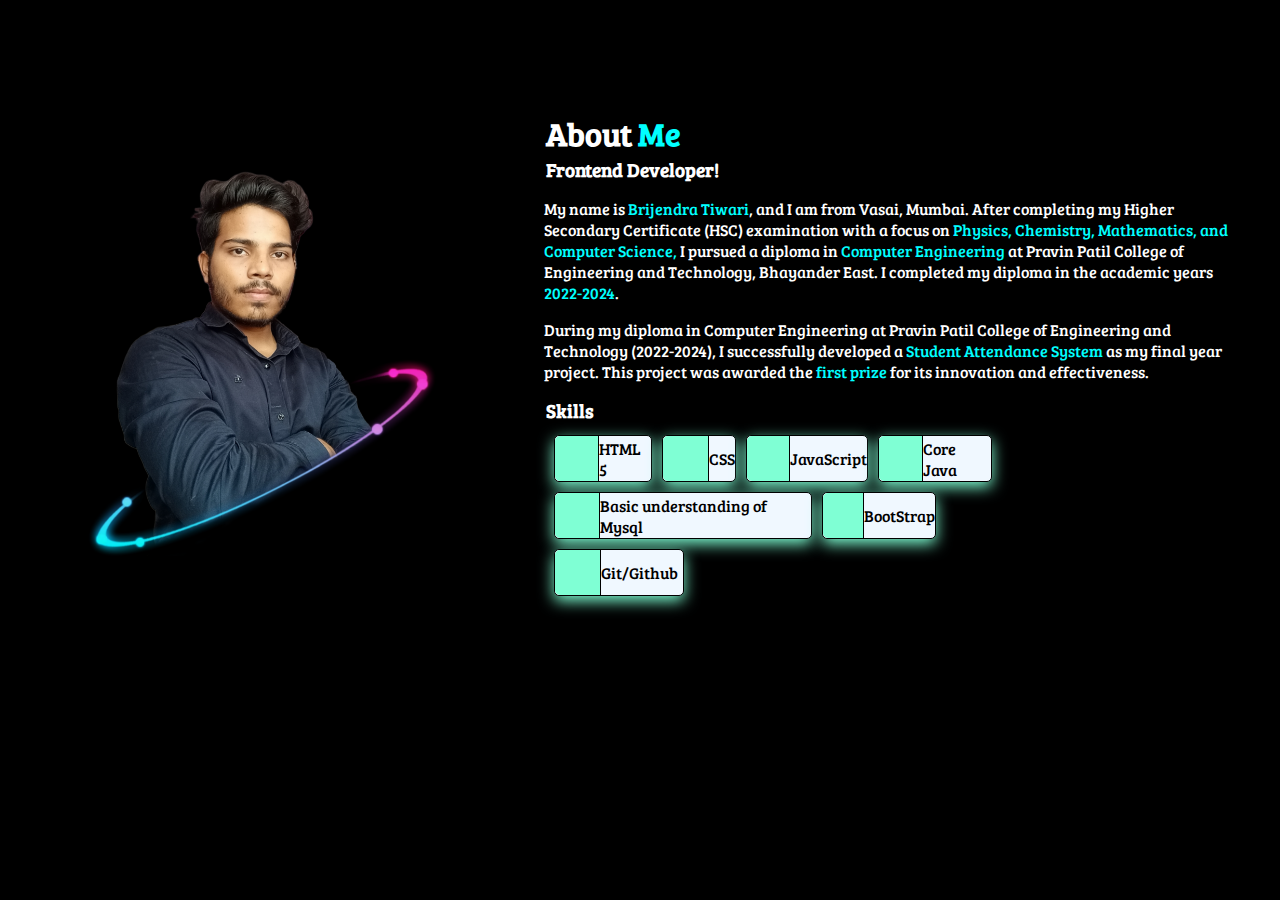
==== about.html @ 6f1857f8 "My personal Portfolio" ====
<!DOCTYPE html>
<html lang="en">
  <head>
    <meta charset="UTF-8" />
    <meta name="viewport" content="width=device-width, initial-scale=1.0" />
    <link
      rel="stylesheet"
      data-purpose="Layout StyleSheet"
      title="Web Awesome"
      href="/css/app-wa-d53d10572a0e0d37cb8d614a3f177a0c.css?vsn=d"
    />

    <link
      rel="stylesheet"
      href="https://site-assets.fontawesome.com/releases/v6.5.2/css/all.css"
    />

    <link
      rel="stylesheet"
      href="https://site-assets.fontawesome.com/releases/v6.5.2/css/sharp-thin.css"
    />

    <link
      rel="stylesheet"
      href="https://site-assets.fontawesome.com/releases/v6.5.2/css/sharp-solid.css"
    />

    <link
      rel="stylesheet"
      href="https://site-assets.fontawesome.com/releases/v6.5.2/css/sharp-regular.css"
    />

    <link
      rel="stylesheet"
      href="https://site-assets.fontawesome.com/releases/v6.5.2/css/sharp-light.css"
    />
    <link
      href="https://fonts.googleapis.com/css2?family=Bree+Serif&family=Lemon&family=Markazi+Text&display=swap"
      rel="stylesheet"
    />
    <link rel="preconnect" href="https://fonts.googleapis.com" />
    <link rel="preconnect" href="https://fonts.gstatic.com" crossorigin />
    <link rel="stylesheet" href="about.css" />
    <title>About-page</title>
  </head>
  <body>
    <div class="image">
      <img src="myimage2.png" alt="" />
    </div>
    <div class="details">
      <div class="container">
        <h1>About <span>Me</span></h1>
        <h3>Frontend Developer!</h3>
        <p>
          My name is <span>Brijendra Tiwari</span>, and I am from Vasai, Mumbai. After
          completing my Higher Secondary Certificate (HSC) examination with a
          focus on <span>Physics, Chemistry, Mathematics, and Computer Science,</span> I
          pursued a diploma in <span>Computer Engineering</span> at Pravin Patil College of
          Engineering and Technology, Bhayander East. I completed my diploma in
          the academic years <span>2022-2024</span>.
        </p>

        <p class="firstprice">
          During my diploma in Computer Engineering at Pravin Patil College of
          Engineering and Technology (2022-2024), I successfully developed a
          <span>Student Attendance System</span> as my final year project. This project was
          awarded the <span>first prize</span> for its innovation and effectiveness.
        </p>
        <h3>Skills</h3>
        <div class="skills">
          <div class="html skill">
            <div class="icon"><i class="bcolor fa-solid fa-code"></i></i></div>
            HTML 5
          </div>
          <div class="css skill">
            <div class="icon"><i class="bcolor fa-brands fa-css3-alt fa-lg"></i></div>
            CSS
          </div>
          <div class="js skill">
            <div class="icon"><i class="bcolor fa-brands fa-square-js"></i></div>
            JavaScript
          </div>
          <div class="java skill">
            <div class="icon"><i class="bcolor fa-brands fa-java fa-xl"></i></div>
            Core Java
          </div>
          <div class="mySql skill">
            <div class="icon"><i class="bcolor fa-solid fa-database"></i></div>
            Basic understanding of Mysql
          </div>
          <div class="bootstrap skill">
            <div class="icon"><i class="bcolor fa-brands fa-bootstrap"></i></div>
            BootStrap
          </div>
          <div class="github skill">
            <div class="icon"><i class="bcolor fa-brands fa-github"></i></div>
            Git/Github
          </div>
        </div>
      </div>
    </div>
  </body>
</html>
---- about.css ----
* {
  color: white;
  font-family: Bree Serif, Helvetica, sans-serif;
}
body {
  display: flex;
  justify-content: space-around;
  flex-wrap: wrap;
  background-color: black;
  height: 98vh;
}
.image {
  /* border: solid 1px; */
  min-width: 250px;
  max-height: 700px;
  display: flex;
  justify-content: center;
  align-items: center;
}
img {
  max-height: 450px;
  max-width: 450px;
  min-height: 100px;
  min-width: 100px;
}
.details {
  /* border: solid 1px; */
  min-height: 30em;
  min-width: 15em;
  max-width: 700px;
  max-height: 700px;
  display: flex;
  justify-content: center;
  align-items: center;
}
span {
  color: aqua;
}
h1,
h3 {
  margin: 2px;
}

.skills {
  /* border: solid 1px; */
  /* height: 25vh; */
  /* min-width: 50vw; */
  max-width: 500px;
  padding: 5px;
  display: flex;
  flex-wrap: wrap;
  border-radius: 5px;
  /* background-color: white; */
}

.skill {
  border: solid 1px;
  display: flex;
  align-items: center;
  height: 5vh;
  border-radius: 5px;
  background-color: aliceblue;
  color: black;
  margin: 5px;
  box-shadow: aquamarine 0px 5px 15px;
  /* width:50rem; */
}
.icon {
  height: 5vh;
  width: 5vh;
  display: flex;
  justify-content: center;
  align-items: center;
  background-color: aquamarine;
  border-right: solid 1px black;
  border-top-left-radius: 5px;
  border-bottom-left-radius: 5px;
}

.bcolor {
  color: black;
}
.html {
  width: 6em;
}
.css {
  width: 4.5em;
}
.js {
  width: 7.5em;
}
.java {
  width: 7em;
}
.mySql {
  width: 16em;
}
.bootstrap {
  width: 7em;
}
.github {
  width: 8em;
}
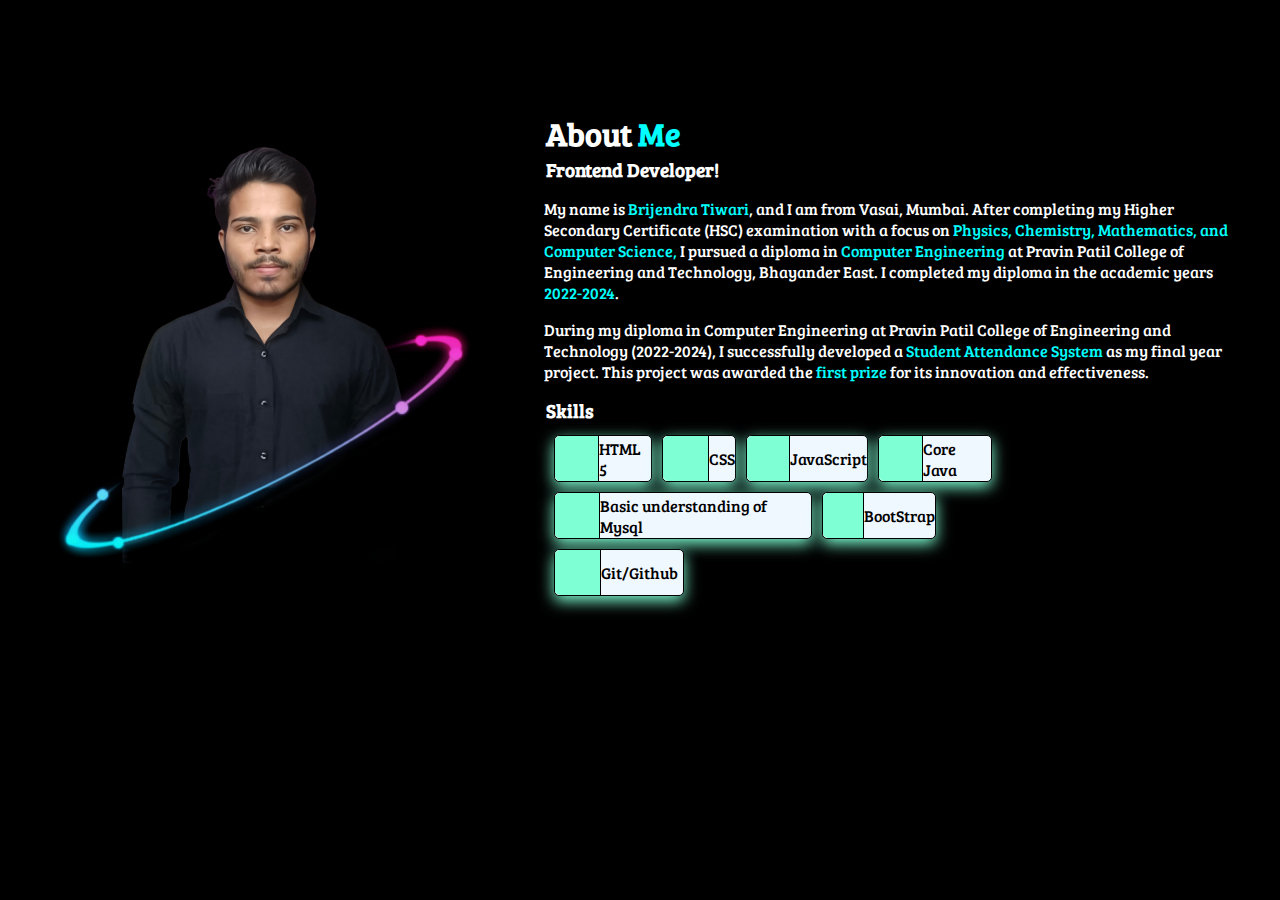
==== commit 8956af15: "New photo updated" ====
--- a/about.html
+++ b/about.html
@@ -45,7 +45,7 @@
   </head>
   <body>
     <div class="image">
-      <img src="myimage2.png" alt="" />
+      <img src="myimage3.png" alt="" />
     </div>
     <div class="details">
       <div class="container">
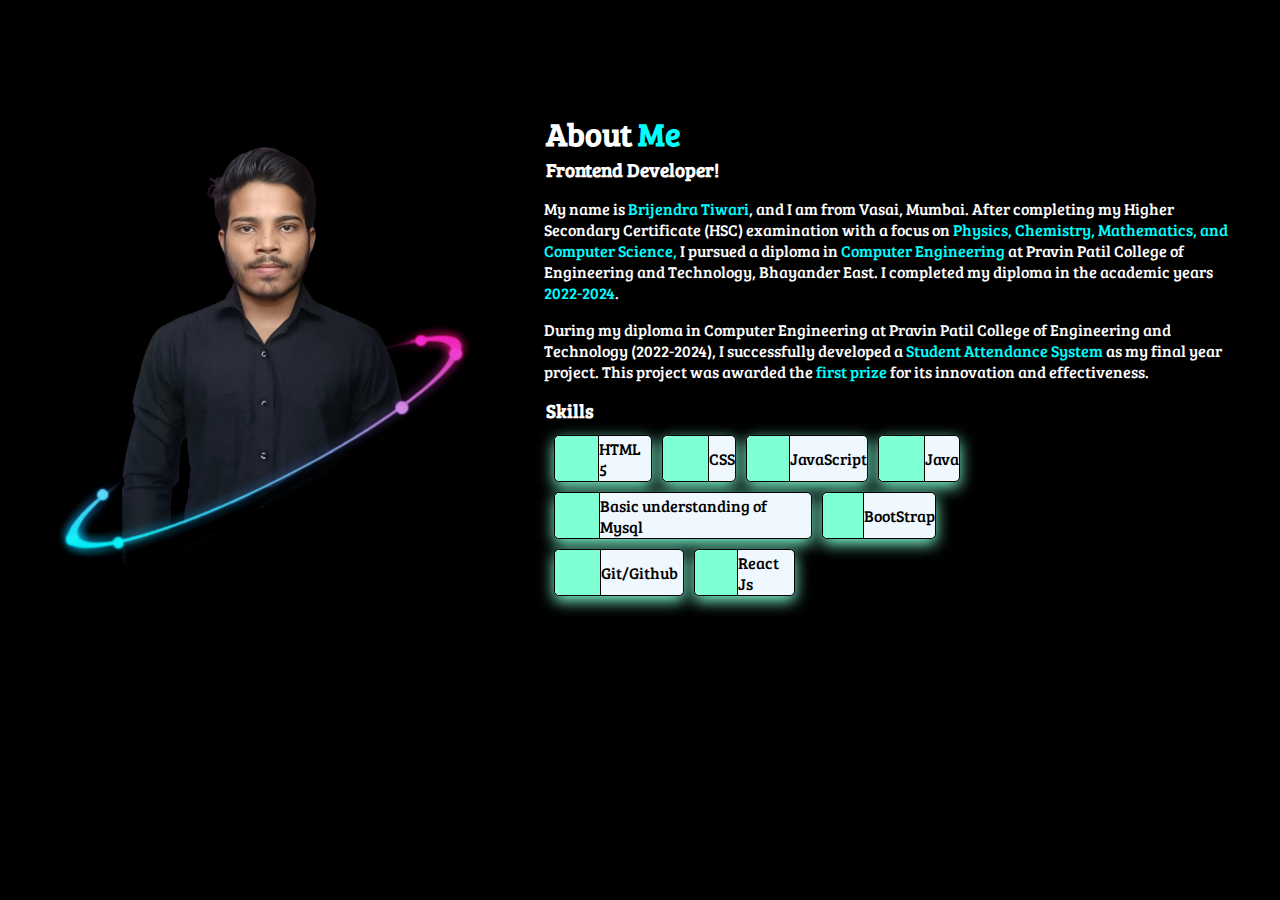
==== commit dee0e011: "Added animation" ====
--- a/about.html
+++ b/about.html
@@ -69,32 +69,36 @@
         <h3>Skills</h3>
         <div class="skills">
           <div class="html skill">
-            <div class="icon"><i class="bcolor fa-solid fa-code"></i></i></div>
+            <div class="icon"><i class="bcolor fa-solid fa-code fa-flip"></i></i></div>
             HTML 5
           </div>
           <div class="css skill">
-            <div class="icon"><i class="bcolor fa-brands fa-css3-alt fa-lg"></i></div>
+            <div class="icon"><i class="bcolor fa-brands fa-css3-alt fa-lg fa-spin fa-spin-reverse"></i></div>
             CSS
           </div>
           <div class="js skill">
-            <div class="icon"><i class="bcolor fa-brands fa-square-js"></i></div>
+            <div class="icon"><i class="bcolor fa-brands fa-square-js fa-beat"></i></div>
             JavaScript
           </div>
           <div class="java skill">
-            <div class="icon"><i class="bcolor fa-brands fa-java fa-xl"></i></div>
-            Core Java
+            <div class="icon"><i class="bcolor fa-brands fa-java fa-xl fa-shake"></i></div>
+            Java
           </div>
           <div class="mySql skill">
-            <div class="icon"><i class="bcolor fa-solid fa-database"></i></div>
+            <div class="icon"><i class="bcolor fa-solid fa-database fa-bounce"></i></div>
             Basic understanding of Mysql
           </div>
           <div class="bootstrap skill">
-            <div class="icon"><i class="bcolor fa-brands fa-bootstrap"></i></div>
+            <div class="icon"><i class="bcolor fa-brands fa-bootstrap fa-beat-fade"></i></div>
             BootStrap
           </div>
           <div class="github skill">
-            <div class="icon"><i class="bcolor fa-brands fa-github"></i></div>
+            <div class="icon"><i class="bcolor fa-brands fa-github fa-fade"></i></div>
             Git/Github
+          </div>
+          <div class="react skill">
+            <div class="icon"><i class="bcolor fa-brands fa-react fa-spin"></i></div>
+            React Js
           </div>
         </div>
       </div>
--- a/about.css
+++ b/about.css
@@ -90,7 +90,7 @@
   width: 7.5em;
 }
 .java {
-  width: 7em;
+  width: 5em;
 }
 .mySql {
   width: 16em;
@@ -101,3 +101,7 @@
 .github {
   width: 8em;
 }
+.react {
+  width: 6.2em;
+
+}
